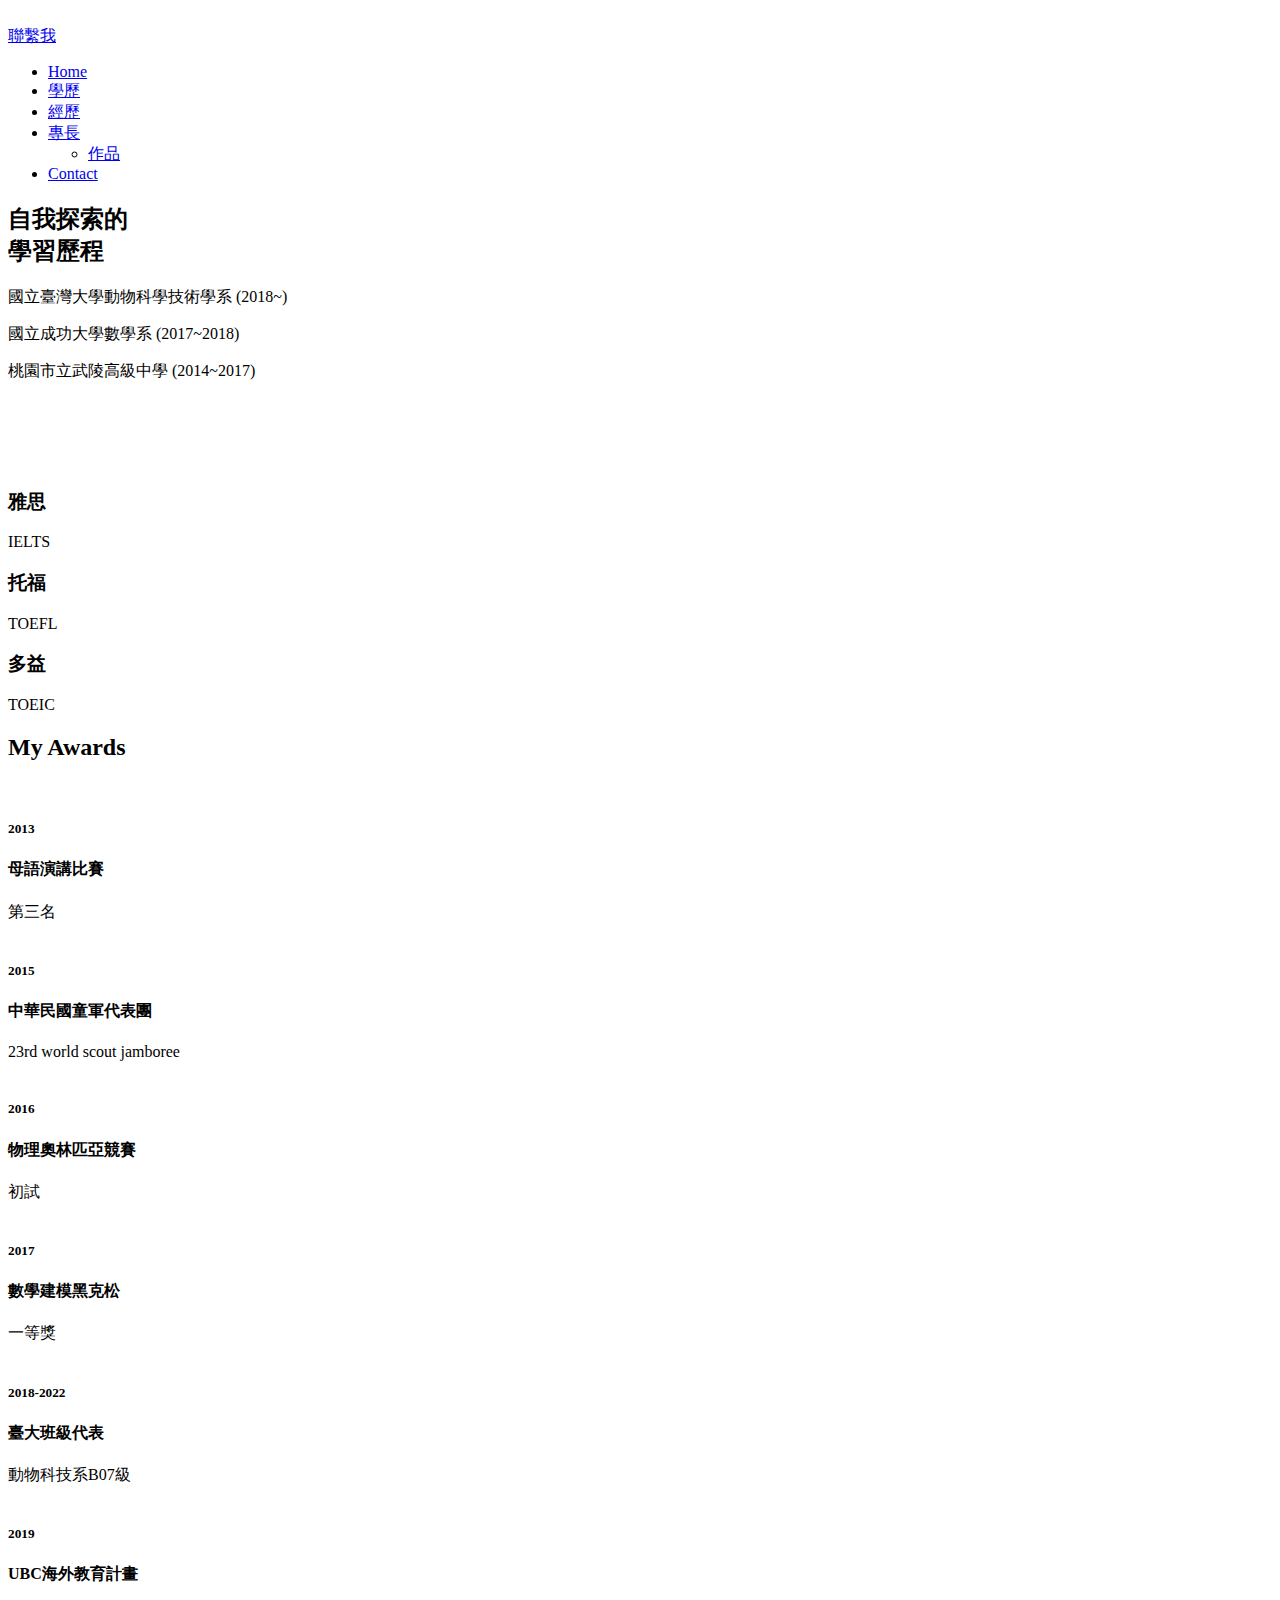
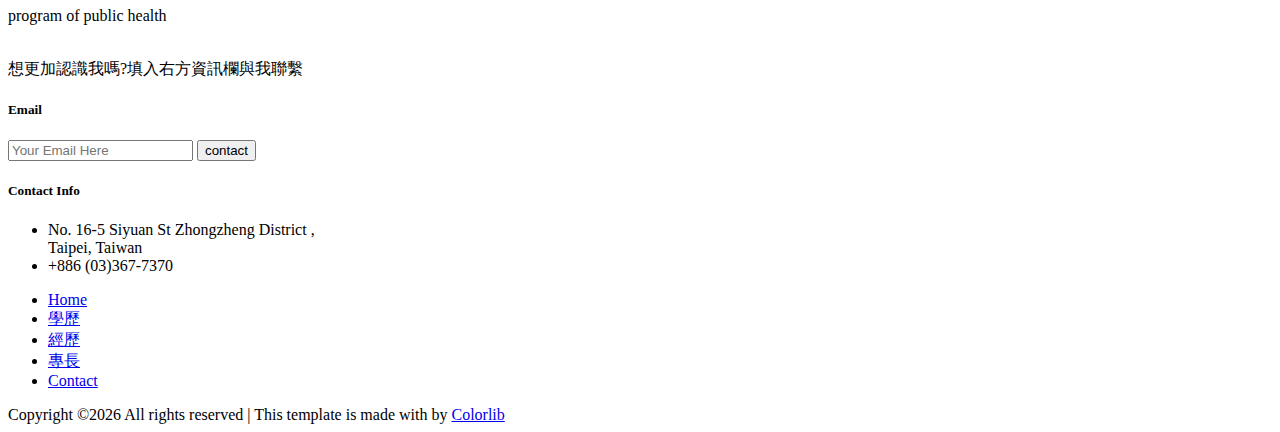
==== about-us.html @ 9bfef4a5 "Add files via upload" ====
<!DOCTYPE html>
<html lang="zxx">

<head>
    <meta charset="UTF-8">
    <meta name="description" content="Hotel Template">
    <meta name="keywords" content="Hotel, unica, creative, html">
    <meta name="viewport" content="width=device-width, initial-scale=1.0">
    <meta http-equiv="X-UA-Compatible" content="ie=edge">
    <title>Europa Hotel & Spa | Template</title>

    <!-- Google Font -->
    <link
        href="https://fonts.googleapis.com/css?family=Montserrat+Alternates:100,200,300,400,500,600,700,800,900&display=swap"
        rel="stylesheet">

    <!-- Css Styles -->
    <link rel="stylesheet" href="css/bootstrap.min.css" type="text/css">
    <link rel="stylesheet" href="css/font-awesome.min.css" type="text/css">
    <link rel="stylesheet" href="css/flaticon.css" type="text/css">
    <link rel="stylesheet" href="css/owl.carousel.min.css" type="text/css">
    <link rel="stylesheet" href="css/jquery-ui.min.css" type="text/css">
    <link rel="stylesheet" href="css/nice-select.css" type="text/css">
    <link rel="stylesheet" href="css/magnific-popup.css" type="text/css">
    <link rel="stylesheet" href="css/slicknav.min.css" type="text/css">
    <link rel="stylesheet" href="css/style.css" type="text/css">
</head>

<body>
    <!-- Page Preloder -->
    <div id="preloder">
        <div class="loader"></div>
    </div>

    <!-- Header Section Begin -->
    <header class="header-section">
        <div class="container-fluid">
            <div class="inner-header">
                <div class="logo">
                    <a href="./index.html"><img src="img/logo.png" alt=""></a>
                </div>
                <div class="nav-right">
                    <a href="#" class="primary-btn">聯繫我</a>
                </div>
                <nav class="main-menu mobile-menu">
                    <ul>
                        <li><a href="./index.html">Home</a></li>
                        <li class="active"><a href="./about-us.html">學歷</a></li>
                        <li><a href="rooms.html">經歷</a></li>
                        <li><a href="rooms.html">專長</a>
                            <ul class="drop-menu">

                                <li><a href="services.html">作品</a></li>
                            </ul>
                        </li>

                        <li><a href="./contact.html">Contact</a></li>
                    </ul>
                </nav>
                <div id="mobile-menu-wrap"></div>
            </div>
        </div>
    </header>
    <!-- Header End -->

    <!-- Hero Area Section Begin -->
    <div class="hero-area set-bg other-page" data-setbg="img/school3.jpg">
    </div>
    <!-- Hero Area Section End -->

    <!-- Search Filter Section Begin -->
   
    <!-- Search Filter Section End -->

    <!-- About Us Section Begin -->
    <section class="about-us spad">
        <div class="container">
            <div class="row">
                <div class="col-lg-7">
                    <div class="about-left">
                        <div class="section-title">
                            
                            <h2>自我探索的 <br />學習歷程</h2>
                        </div>
                        <p class="second-text">國立臺灣大學動物科學技術學系  (2018~)</p>
                        <p>國立成功大學數學系  (2017~2018)</p>
                        <p>桃園市立武陵高級中學  (2014~2017)</p>
                        
                    </div>
                </div>
                <div class="col-lg-5">
                    <div class="row">
                        <div class="col-lg-7 col-md-7">
                            <div class="about-img">
                                <img src="img/study1.png" alt="">
                            </div>
                        </div>
                        <div class="col-lg-5 col-md-5">
                            <div class="about-img second-img">
                                <img src="img/study3.jfif" alt="">
                            </div>
                        </div>
                    </div>
                    <div class="row">
                        <div class="col-lg-5 col-md-5">
                            <div class="about-img third-img">
                                <img src="img/study2.jpg" alt="">
                            </div>
                        </div>
                        <div class="col-lg-7 col-md-7">
                            <div class="about-img">
                                <img src="img/study4.png" alt="">
                            </div>
                        </div>
                    </div>
                </div>
            </div>
        </div>
    </section>
    <!-- About Us Section End -->

    <!-- Milestone Counter Section Begin -->
    <section class="milestone-counter spad set-bg" data-setbg="img/school1.jpg">
        <div class="container">
            <div class="row">
               <div class="col-md-4">
                    <div class="mc-item">
                        <div class="mc-text">
                            <h3>雅思</h3>
                            <p>IELTS</p>
                        </div>
                        <div class="mc-num">
                            <span class="counter"></span>
                        </div>
                        
                    </div>
                </div> 
                <div class="col-md-4">
                    <div class="mc-item">
                         <div class="mc-text">
                            <h3>托福</h3>
                            <p>TOEFL</p>
                        </div>
                        <div class="mc-num">
                            <span class="counter"></span>

                        </div>
                       
                    </div>
                </div>
                <div class="col-md-4">
                    <div class="mc-item">
                        <div class="mc-text">
                            <h3>多益</h3>
                            <p>TOEIC</p>
                        </div> 
                        <div class="mc-num">
                            <span class="counter"></span>
                        </div>
                       
                    </div>
                </div>
                
                
            </div>
        </div>
    </section>
    <!-- Milestone Counter Section End -->

    <!-- Award Section Begin -->
    <section class="award-section spad">
        <div class="container">
            <div class="row">
                <div class="col-lg-12">
                    <div class="section-title">
                        <h2>My Awards</h2>
                    </div>
                </div>
            </div>
            <div class="row">
                <div class="col-lg-4 col-sm-6">
                    <div class="award-item">
                        <img src="img/about/award-img.png" alt="">
                        <h5>2013</h5>
                        <h4>母語演講比賽</h4>
                        <span>第三名</span>

                    </div>
                </div>
                <div class="col-lg-4 col-sm-6">
                    <div class="award-item">
                        <img src="img/about/award-img.png" alt="">
                        <h5>2015</h5>
                        <h4>中華民國童軍代表團</h4>
                        <span>23rd world scout jamboree</span>
                        
                    </div>
                </div>
                <div class="col-lg-4 col-sm-6">
                    <div class="award-item">
                        <img src="img/about/award-img.png" alt="">
                        <h5>2016</h5>
                        <h4>物理奧林匹亞競賽</h4>
                        <span>初試</span>
                        
                    </div>
                </div>
                <div class="col-lg-4 col-sm-6">
                    <div class="award-item">
                        <img src="img/about/award-img.png" alt="">
                        <h5>2017</h5>
                        <h4>數學建模黑克松</h4>
                        <span>一等獎</span>
                        
                    </div>
                </div>
                <div class="col-lg-4 col-sm-6">
                    <div class="award-item">
                        <img src="img/about/award-img.png" alt="">
                        <h5>2018-2022</h5>
                        <h4>臺大班級代表</h4>
                        <span>動物科技系B07級</span>
                        
                    </div>
                </div>
                <div class="col-lg-4 col-sm-6">
                    <div class="award-item">
                        <img src="img/about/award-img.png" alt="">
                        <h5>2019</h5>
                        <h4>UBC海外教育計畫</h4>
                        <span>program of public health</span>
                        
                    </div>
                </div>
            </div>
        </div>
    </section>
    <!-- Award Section End -->

    <!-- Call To Action Begin -->
    
    <!-- Call To Action End  -->

    <!-- Footer Section Begin -->
    <footer class="footer-section">
        <div class="container">
            <div class="row">
                <div class="col-lg-4">
                    <div class="footer-item">
                        <div class="footer-logo">
                            <a href="#"><img src="img/logo.png" alt=""></a>
                        </div>
                        <p>想更加認識我嗎?填入右方資訊欄與我聯繫</p>
                    </div>
                </div>
                <div class="col-lg-4">
                    <div class="footer-item">
                        <h5>Email</h5>
                        <div class="newslatter-form">
                            <input type="text" placeholder="Your Email Here">
                            <button type="submit">contact</button>
                        </div>
                    </div>
                </div>
                <div class="col-lg-4">
                    <div class="footer-item">
                        <h5>Contact Info</h5>
                        <ul>
                            <li><img src="img/placeholder.png" alt="">No. 16-5  Siyuan St  Zhongzheng District ,<br />Taipei, Taiwan</li>
                            <li><img src="img/phone.png" alt="">+886 (03)367-7370</li>
                        </ul>
                    </div>
                </div>
            </div>
        </div>
        <div class="copyright">
            <div class="container">
                <div class="row">
                    <div class="col-lg-12">
                        
                        <ul>
                            <li class="active"><a href="./index.html">Home</a></li>
                            <li><a href="#">學歷</a></li>
                            <li><a href="#">經歷</a></li>
                            <li><a href="#">專長</a></li>

                            <li><a href="#">Contact</a></li>
                        </ul>
                    </div>
                </div>
                <div class="row pt-5">
                    <div class="col-lg-12 ">
                        <div class="small text-white text-center"><!-- Link back to Colorlib can't be removed. Template is licensed under CC BY 3.0. -->
Copyright &copy;<script>document.write(new Date().getFullYear());</script> All rights reserved | This template is made with <i class="fa fa-heart-o" aria-hidden="true"></i> by <a href="https://colorlib.com" target="_blank">Colorlib</a>
<!-- Link back to Colorlib can't be removed. Template is licensed under CC BY 3.0. --></div>
                    </div>
                </div>
            </div>
        </div>
    </footer>
    <!-- Footer Section End -->

    <!-- Js Plugins -->
    <script src="js/jquery-3.3.1.min.js"></script>
    <script src="js/bootstrap.min.js"></script>
    <script src="js/jquery.magnific-popup.min.js"></script>
    <script src="js/jquery-ui.min.js"></script>
    <script src="js/jquery.nice-select.min.js"></script>
    <script src="js/jquery.slicknav.js"></script>
    <script src="js/owl.carousel.min.js"></script>
    <script src="js/main.js"></script>
</body>

</html>
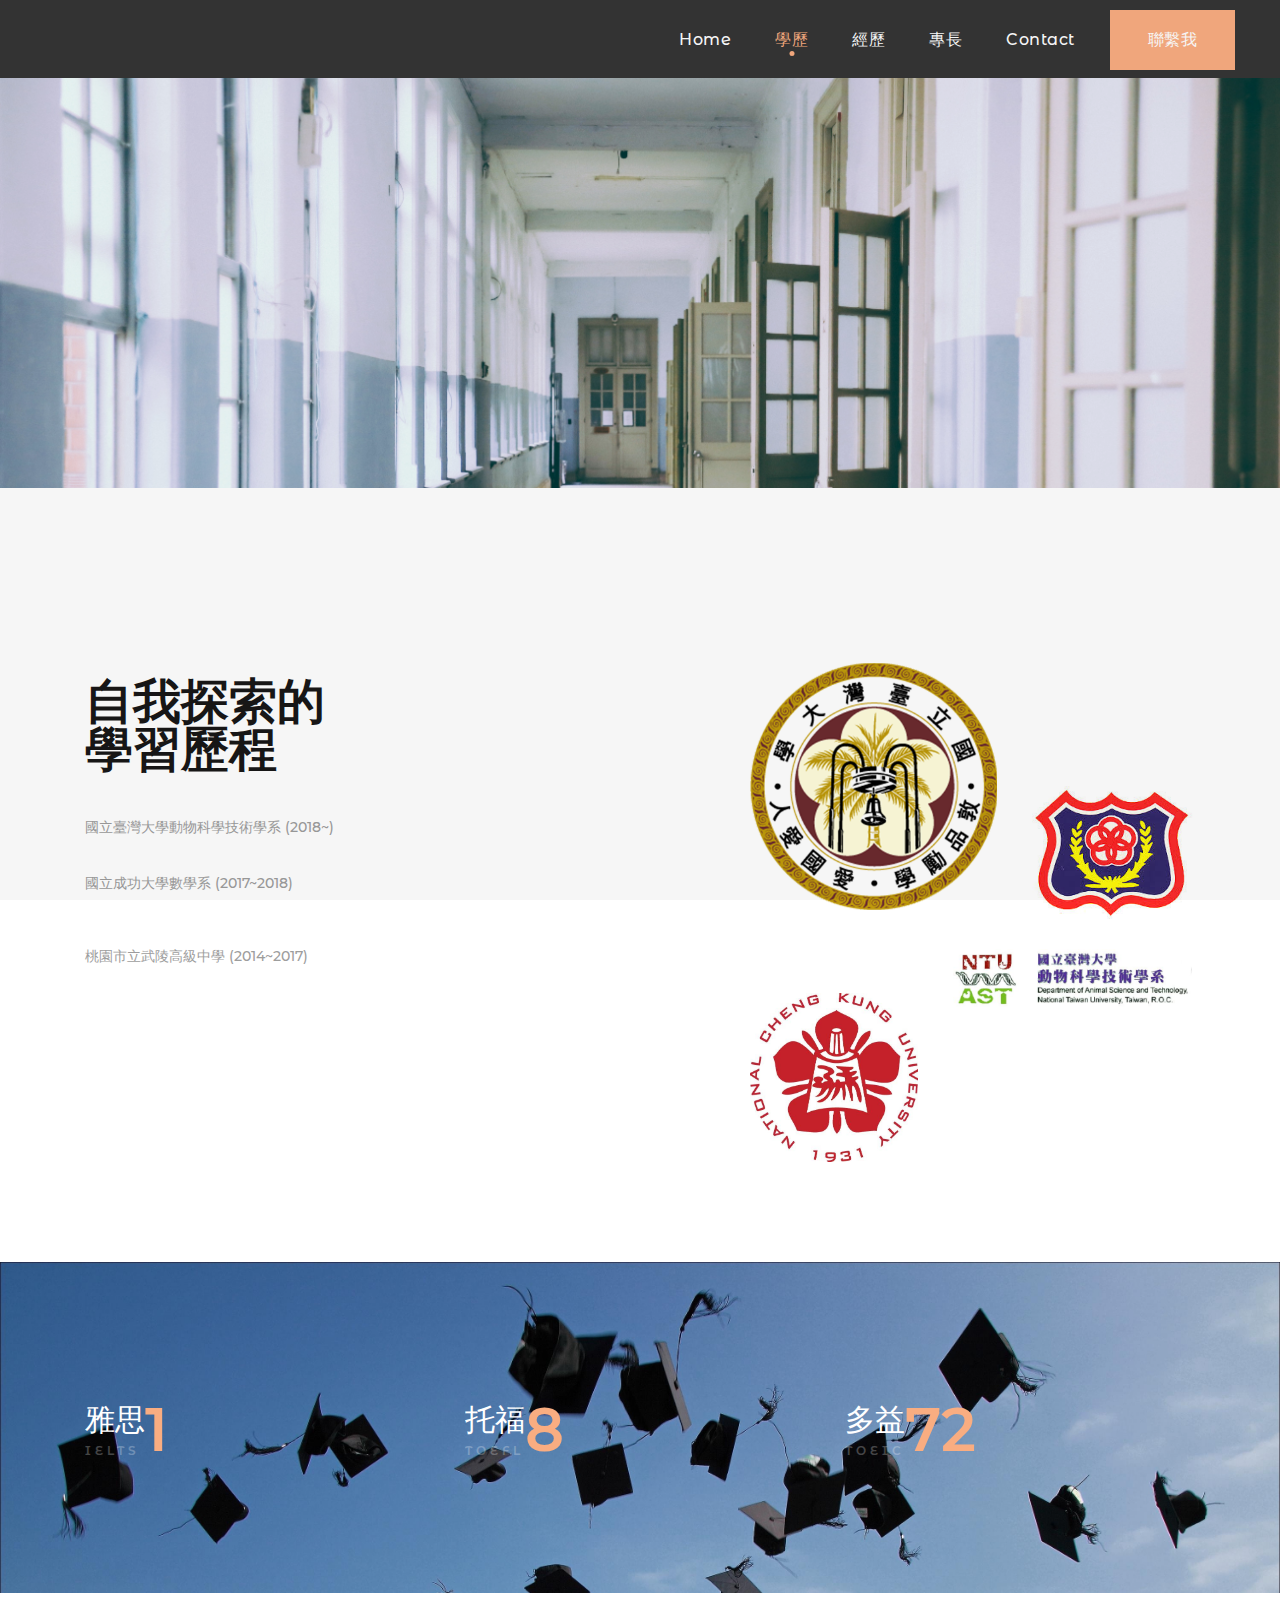
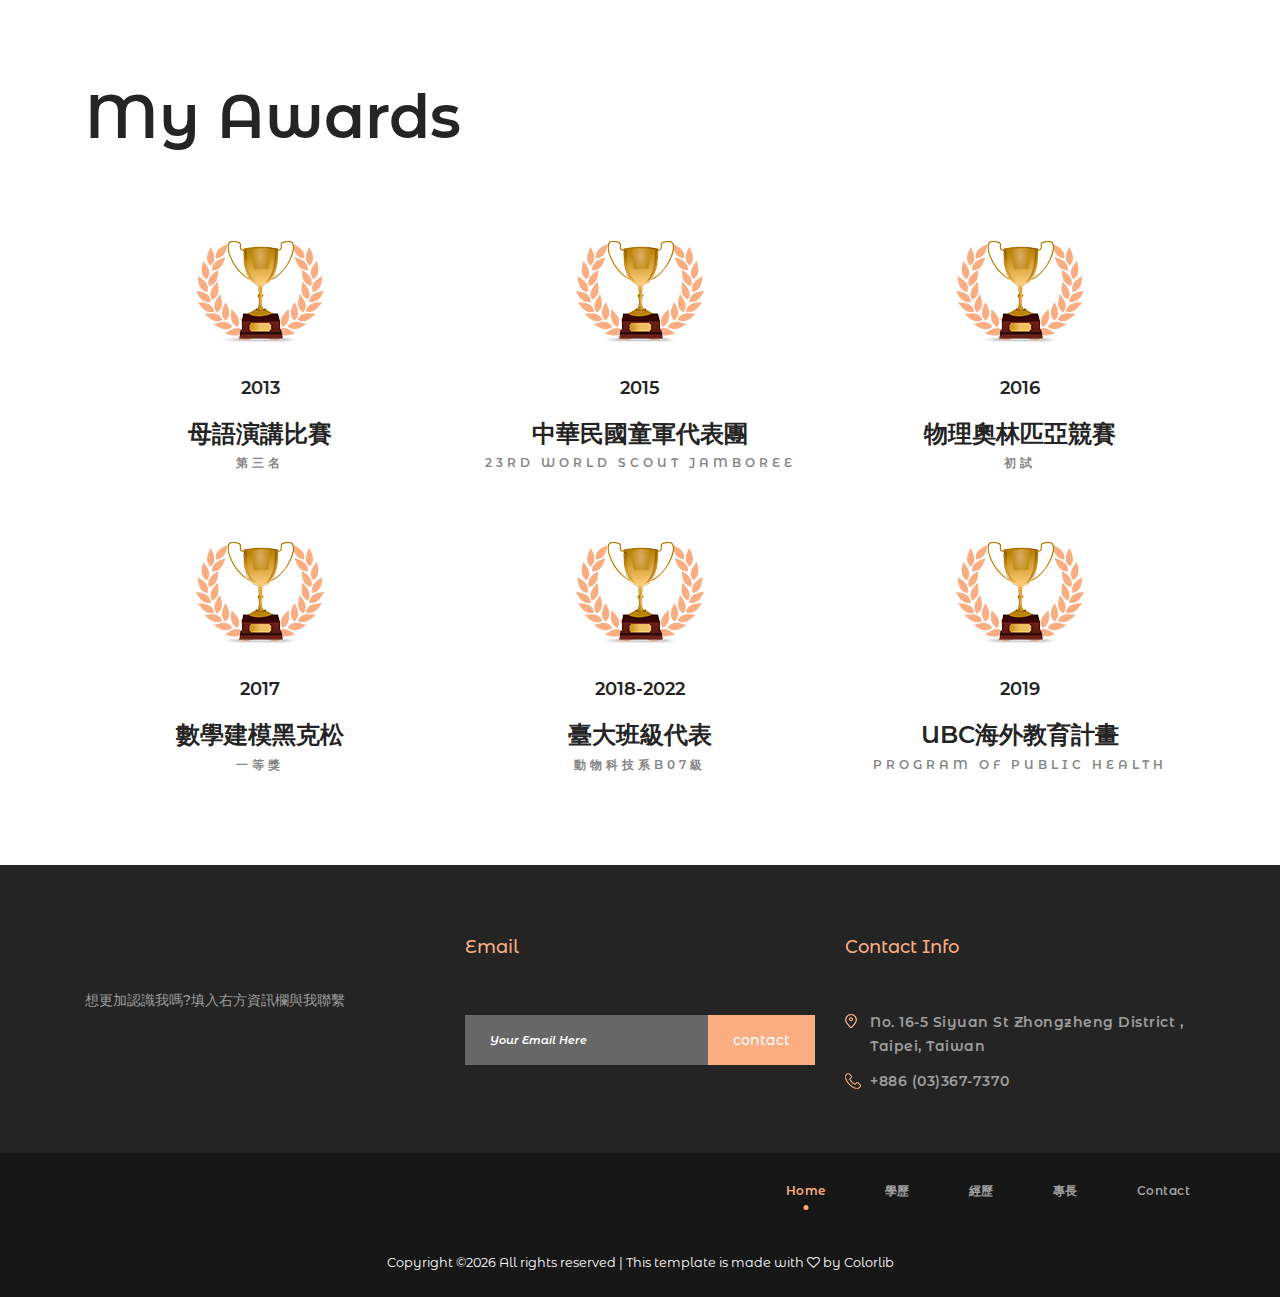
==== commit 2b8d2bf5: "Update about-us.html" ====
--- a/about-us.html
+++ b/about-us.html
@@ -130,7 +130,7 @@
                             <p>IELTS</p>
                         </div>
                         <div class="mc-num">
-                            <span class="counter"></span>
+                            <span class="counter">7</span>
                         </div>
                         
                     </div>
@@ -142,7 +142,7 @@
                             <p>TOEFL</p>
                         </div>
                         <div class="mc-num">
-                            <span class="counter"></span>
+                            <span class="counter">93</span>
 
                         </div>
                        
@@ -155,7 +155,7 @@
                             <p>TOEIC</p>
                         </div> 
                         <div class="mc-num">
-                            <span class="counter"></span>
+                            <span class="counter">870</span>
                         </div>
                        
                     </div>
@@ -311,4 +311,4 @@
     <script src="js/main.js"></script>
 </body>
 
-</html>+</html>
--- a/css/flaticon.css
+++ b/css/flaticon.css
@@ -0,0 +1,79 @@
+	/*
+  	Flaticon icon font: Flaticon
+  	Creation date: 25/01/2019 11:32
+  	*/
+
+@font-face {
+  font-family: "Flaticon";
+  src: url("../fonts/Flaticon.eot");
+  src: url("../fonts/Flaticon.eot?#iefix") format("embedded-opentype"),
+       url("../fonts/Flaticon.woff") format("woff"),
+       url("../fonts/Flaticon.ttf") format("truetype"),
+       url("../fonts/Flaticon.svg#Flaticon") format("svg");
+  font-weight: normal;
+  font-style: normal;
+}
+
+@media screen and (-webkit-min-device-pixel-ratio:0) {
+  @font-face {
+    font-family: "Flaticon";
+    src: url("../fonts/Flaticon.svg#Flaticon") format("svg");
+  }
+}
+
+[class^="flaticon-"]:before, [class*=" flaticon-"]:before,
+[class^="flaticon-"]:after, [class*=" flaticon-"]:after {   
+  font-family: Flaticon;
+  font-style: normal;
+}
+
+.flaticon-001-luggage:before { content: "\f100"; }
+.flaticon-002-breakfast:before { content: "\f101"; }
+.flaticon-003-air-conditioner:before { content: "\f102"; }
+.flaticon-004-fridge:before { content: "\f103"; }
+.flaticon-005-tea:before { content: "\f104"; }
+.flaticon-006-dumbbell:before { content: "\f105"; }
+.flaticon-007-swimming-pool:before { content: "\f106"; }
+.flaticon-008-heater:before { content: "\f107"; }
+.flaticon-009-cctv:before { content: "\f108"; }
+.flaticon-010-newspaper:before { content: "\f109"; }
+.flaticon-011-no-smoking:before { content: "\f10a"; }
+.flaticon-012-cocktail:before { content: "\f10b"; }
+.flaticon-013-safety-box:before { content: "\f10c"; }
+.flaticon-014-ring-bell:before { content: "\f10d"; }
+.flaticon-015-door-hanger:before { content: "\f10e"; }
+.flaticon-016-washing-machine:before { content: "\f10f"; }
+.flaticon-017-sunbed:before { content: "\f110"; }
+.flaticon-018-iron:before { content: "\f111"; }
+.flaticon-019-television:before { content: "\f112"; }
+.flaticon-020-telephone:before { content: "\f113"; }
+.flaticon-021-flip-flops:before { content: "\f114"; }
+.flaticon-022-clock:before { content: "\f115"; }
+.flaticon-023-hair-dryer:before { content: "\f116"; }
+.flaticon-024-towel:before { content: "\f117"; }
+.flaticon-025-pillow:before { content: "\f118"; }
+.flaticon-026-bed:before { content: "\f119"; }
+.flaticon-027-mirror:before { content: "\f11a"; }
+.flaticon-028-vacuum-cleaner:before { content: "\f11b"; }
+.flaticon-029-wifi:before { content: "\f11c"; }
+.flaticon-030-bathtub:before { content: "\f11d"; }
+.flaticon-031-elevator:before { content: "\f11e"; }
+.flaticon-032-armchair:before { content: "\f11f"; }
+.flaticon-033-dinner:before { content: "\f120"; }
+.flaticon-034-camera:before { content: "\f121"; }
+.flaticon-035-eight-ball:before { content: "\f122"; }
+.flaticon-036-parking:before { content: "\f123"; }
+.flaticon-037-sink:before { content: "\f124"; }
+.flaticon-038-five-stars:before { content: "\f125"; }
+.flaticon-039-three-stars:before { content: "\f126"; }
+.flaticon-040-key-card:before { content: "\f127"; }
+.flaticon-041-lamp:before { content: "\f128"; }
+.flaticon-042-menu:before { content: "\f129"; }
+.flaticon-043-room-service:before { content: "\f12a"; }
+.flaticon-044-clock-1:before { content: "\f12b"; }
+.flaticon-045-door:before { content: "\f12c"; }
+.flaticon-046-toothbrush:before { content: "\f12d"; }
+.flaticon-047-calendar:before { content: "\f12e"; }
+.flaticon-048-door-handle:before { content: "\f12f"; }
+.flaticon-049-power-socket:before { content: "\f130"; }
+.flaticon-050-bellboy:before { content: "\f131"; }--- a/css/nice-select.css
+++ b/css/nice-select.css
@@ -0,0 +1,138 @@
+.nice-select {
+  -webkit-tap-highlight-color: transparent;
+  background-color: #fff;
+  border-radius: 5px;
+  border: solid 1px #e8e8e8;
+  box-sizing: border-box;
+  clear: both;
+  cursor: pointer;
+  display: block;
+  float: left;
+  font-family: inherit;
+  font-size: 14px;
+  font-weight: normal;
+  height: 42px;
+  line-height: 40px;
+  outline: none;
+  padding-left: 18px;
+  padding-right: 30px;
+  position: relative;
+  text-align: left !important;
+  -webkit-transition: all 0.2s ease-in-out;
+  transition: all 0.2s ease-in-out;
+  -webkit-user-select: none;
+     -moz-user-select: none;
+      -ms-user-select: none;
+          user-select: none;
+  white-space: nowrap;
+  width: auto; }
+  .nice-select:hover {
+    border-color: #dbdbdb; }
+  .nice-select:active, .nice-select.open, .nice-select:focus {
+    border-color: #999; }
+  .nice-select:after {
+    border-bottom: 2px solid #999;
+    border-right: 2px solid #999;
+    content: '';
+    display: block;
+    height: 5px;
+    margin-top: -4px;
+    pointer-events: none;
+    position: absolute;
+    right: 12px;
+    top: 50%;
+    -webkit-transform-origin: 66% 66%;
+        -ms-transform-origin: 66% 66%;
+            transform-origin: 66% 66%;
+    -webkit-transform: rotate(45deg);
+        -ms-transform: rotate(45deg);
+            transform: rotate(45deg);
+    -webkit-transition: all 0.15s ease-in-out;
+    transition: all 0.15s ease-in-out;
+    width: 5px; }
+  .nice-select.open:after {
+    -webkit-transform: rotate(-135deg);
+        -ms-transform: rotate(-135deg);
+            transform: rotate(-135deg); }
+  .nice-select.open .list {
+    opacity: 1;
+    pointer-events: auto;
+    -webkit-transform: scale(1) translateY(0);
+        -ms-transform: scale(1) translateY(0);
+            transform: scale(1) translateY(0); }
+  .nice-select.disabled {
+    border-color: #ededed;
+    color: #999;
+    pointer-events: none; }
+    .nice-select.disabled:after {
+      border-color: #cccccc; }
+  .nice-select.wide {
+    width: 100%; }
+    .nice-select.wide .list {
+      left: 0 !important;
+      right: 0 !important; }
+  .nice-select.right {
+    float: right; }
+    .nice-select.right .list {
+      left: auto;
+      right: 0; }
+  .nice-select.small {
+    font-size: 12px;
+    height: 36px;
+    line-height: 34px; }
+    .nice-select.small:after {
+      height: 4px;
+      width: 4px; }
+    .nice-select.small .option {
+      line-height: 34px;
+      min-height: 34px; }
+  .nice-select .list {
+    background-color: #fff;
+    border-radius: 5px;
+    box-shadow: 0 0 0 1px rgba(68, 68, 68, 0.11);
+    box-sizing: border-box;
+    margin-top: 4px;
+    opacity: 0;
+    overflow: hidden;
+    padding: 0;
+    pointer-events: none;
+    position: absolute;
+    top: 100%;
+    left: 0;
+    -webkit-transform-origin: 50% 0;
+        -ms-transform-origin: 50% 0;
+            transform-origin: 50% 0;
+    -webkit-transform: scale(0.75) translateY(-21px);
+        -ms-transform: scale(0.75) translateY(-21px);
+            transform: scale(0.75) translateY(-21px);
+    -webkit-transition: all 0.2s cubic-bezier(0.5, 0, 0, 1.25), opacity 0.15s ease-out;
+    transition: all 0.2s cubic-bezier(0.5, 0, 0, 1.25), opacity 0.15s ease-out;
+    z-index: 9; }
+    .nice-select .list:hover .option:not(:hover) {
+      background-color: transparent !important; }
+  .nice-select .option {
+    cursor: pointer;
+    font-weight: 400;
+    line-height: 40px;
+    list-style: none;
+    min-height: 40px;
+    outline: none;
+    padding-left: 18px;
+    padding-right: 29px;
+    text-align: left;
+    -webkit-transition: all 0.2s;
+    transition: all 0.2s; }
+    .nice-select .option:hover, .nice-select .option.focus, .nice-select .option.selected.focus {
+      background-color: #f6f6f6; }
+    .nice-select .option.selected {
+      font-weight: bold; }
+    .nice-select .option.disabled {
+      background-color: transparent;
+      color: #999;
+      cursor: default; }
+
+.no-csspointerevents .nice-select .list {
+  display: none; }
+
+.no-csspointerevents .nice-select.open .list {
+  display: block; }
--- a/css/style.css
+++ b/css/style.css
@@ -0,0 +1,2048 @@
+/******************************************************************
+  Template Name: Europa Hotel And Spa
+  Description: Europa Hotel And Spa HTML Template
+  Author: Colorlib
+  Author URI: http://www.colorlib.com
+  Version: 1.0
+  Created: Colorlib
+******************************************************************/
+
+/*------------------------------------------------------------------
+[Table of contents]
+
+1.  Template default CSS
+	1.1	Variables
+	1.2	Mixins
+	1.3	Flexbox
+	1.4	Reset
+2.  Helper Css
+3.  Header Section
+4.  Hero Section
+5.  Search Filter
+6.  Facilities Section
+7.  Testimonial Section
+8.  Video Section
+9.  Footer
+10. Other Pages Style
+
+-------------------------------------------------------------------*/
+
+
+/*----------------------------------------*/
+/* Template default CSS
+/*----------------------------------------*/
+
+html,
+body {
+	height: 100%;
+	font-family: "Montserrat Alternates", sans-serif;
+	-webkit-font-smoothing: antialiased;
+	font-smoothing: antialiased;
+	background: none;
+}
+
+
+h1,
+h2,
+h3,
+h4,
+h5,
+h6 {
+	margin: 0;
+	color: #111111;
+	font-weight: 400;
+	font-family: "Montserrat Alternates", sans-serif;
+}
+
+h1 {
+	font-size: 70px;
+}
+
+h2 {
+	font-size: 36px;
+}
+
+h3 {
+	font-size: 30px;
+}
+
+h4 {
+	font-size: 24px;
+}
+
+h5 {
+	font-size: 18px;
+}
+
+h6 {
+	font-size: 16px;
+}
+
+p {
+	font-size: 14px;
+	color: #9d9d9d;
+	font-family: "Montserrat Alternates", sans-serif;
+	font-weight: 500;
+	line-height: 28px;
+	margin: 0 0 15px 0;
+}
+
+img {
+	max-width: 100%;
+}
+
+input:focus,
+select:focus,
+button:focus,
+textarea:focus {
+	outline: none;
+}
+
+a:hover,
+a:focus {
+	text-decoration: none;
+	outline: none;
+	color: #ffffff;
+}
+
+ul,
+ol {
+	padding: 0;
+	margin: 0;
+}
+
+[class^=flaticon-]:before,
+[class*=" flaticon-"]:before,
+[class^=flaticon-]:after,
+[class*=" flaticon-"]:after {
+	font-family: Flaticon;
+	font-size: 38px;
+	font-style: normal;
+}
+
+/*---------------------
+  Helper CSS
+-----------------------*/
+
+.section-title span {
+	color: #868686;
+	display: block;
+	font-size: 12px;
+	letter-spacing: 4px;
+	text-transform: uppercase;
+	font-weight: 600;
+}
+
+.section-title h2 {
+	color: #181717;
+	font-size: 48px;
+	line-height: 48px;
+	font-weight: 600;
+	margin-top: 14px;
+	margin-bottom: 40px;
+}
+
+.set-bg {
+	background-repeat: no-repeat;
+	background-size: cover;
+	background-position: top center;
+}
+
+.spad {
+	padding-top: 100px;
+	padding-bottom: 100px;
+}
+
+.text-white h1,
+.text-white h2,
+.text-white h3,
+.text-white h4,
+.text-white h5,
+.text-white h6,
+.text-white p,
+.text-white span,
+.text-white li,
+.text-white a {
+	color: #ffffff;
+}
+
+/* buttons */
+
+.primary-btn {
+	display: inline-block;
+	font-size: 16px;
+	font-weight: 400;
+	padding: 18px 38px;
+	color: #ffffff;
+	background: #F9AD81;
+	letter-spacing: 0.5px;
+}
+
+.submit-btn {
+	color: #ffffff;
+	background: #82D026;
+	font-size: 14px;
+	font-weight: 400;
+	border: none;
+	letter-spacing: 0.5px;
+	text-transform: uppercase;
+	cursor: pointer;
+}
+
+/* Preloder */
+
+#preloder {
+	position: fixed;
+	width: 100%;
+	height: 100%;
+	top: 0;
+	left: 0;
+	z-index: 999999;
+	background: #000;
+}
+
+.loader {
+	width: 40px;
+	height: 40px;
+	position: absolute;
+	top: 50%;
+	left: 50%;
+	margin-top: -13px;
+	margin-left: -13px;
+	border-radius: 60px;
+	animation: loader 0.8s linear infinite;
+	-webkit-animation: loader 0.8s linear infinite;
+}
+
+@keyframes loader {
+	0% {
+		-webkit-transform: rotate(0deg);
+		transform: rotate(0deg);
+		border: 4px solid #f44336;
+		border-left-color: transparent;
+	}
+	50% {
+		-webkit-transform: rotate(180deg);
+		transform: rotate(180deg);
+		border: 4px solid #673ab7;
+		border-left-color: transparent;
+	}
+	100% {
+		-webkit-transform: rotate(360deg);
+		transform: rotate(360deg);
+		border: 4px solid #f44336;
+		border-left-color: transparent;
+	}
+}
+
+@-webkit-keyframes loader {
+	0% {
+		-webkit-transform: rotate(0deg);
+		border: 4px solid #f44336;
+		border-left-color: transparent;
+	}
+	50% {
+		-webkit-transform: rotate(180deg);
+		border: 4px solid #673ab7;
+		border-left-color: transparent;
+	}
+	100% {
+		-webkit-transform: rotate(360deg);
+		border: 4px solid #f44336;
+		border-left-color: transparent;
+	}
+}
+
+/*---------------------
+  Header
+-----------------------*/
+
+.header-section {
+	background: #353535;
+	padding-left: 30px;
+	padding-right: 30px;
+	padding-top: 10px;
+	padding-bottom: 8px;
+	position: absolute;
+	width: 100%;
+	left: 0;
+	top: 0;
+	z-index: 999;
+}
+
+.inner-header .logo {
+	float: left;
+	line-height: 60px;
+}
+
+.inner-header .logo a {
+	display: inline-block;
+}
+
+.inner-header .nav-right {
+	float: right;
+}
+
+.inner-header .main-menu {
+	float: right;
+	margin-right: 30px;
+	display: block;
+}
+
+.inner-header .main-menu ul li {
+	list-style: none;
+	display: inline-block;
+	margin-right: 50px;
+	line-height: 50px;
+	padding: 5px;
+	position: relative;
+	z-index: 1;
+}
+
+.inner-header .main-menu ul li:hover>.drop-menu {
+	top: 60px;
+	opacity: 1;
+	visibility: visible;
+	z-index: 999;
+}
+
+.inner-header .main-menu ul li .drop-menu {
+	position: absolute;
+	left: 0;
+	top: 100px;
+	background: #ffffff;
+	width: 220px;
+	opacity: 0;
+	visibility: hidden;
+	z-index: -1;
+	-webkit-transition: 0.3s;
+	transition: 0.3s;
+}
+
+.inner-header .main-menu ul li .drop-menu li {
+	display: block;
+	margin-right: 0;
+	line-height: 0;
+	padding: 0;
+}
+
+.inner-header .main-menu ul li .drop-menu li a {
+	color: #242424;
+	display: block;
+	padding: 30px 20px;
+	font-size: 16px;
+	font-weight: 600;
+	letter-spacing: 0;
+}
+
+.inner-header .main-menu ul li .drop-menu li:hover>a {
+	background: #F9AD81;
+	color: #ffffff;
+}
+
+.inner-header .main-menu ul li .drop-menu li:hover>a::after {
+	display: none;
+}
+
+.inner-header .main-menu ul li.active a {
+	color: #F9AD81;
+}
+
+.inner-header .main-menu ul li.active a:after {
+	opacity: 1;
+}
+
+.inner-header .main-menu ul li:last-child {
+	margin-right: 0;
+}
+
+.inner-header .main-menu ul li>a {
+	color: #ffffff;
+	font-size: 16px;
+	font-weight: 500;
+	letter-spacing: 0.5px;
+	display: inline-block;
+	position: relative;
+	-webkit-transition: all 0.2s;
+	transition: all 0.2s;
+}
+
+.inner-header .main-menu ul li>a:hover {
+	color: #F9AD81;
+}
+
+.inner-header .main-menu ul li>a:hover::after {
+	opacity: 1;
+}
+
+.inner-header .main-menu ul li>a:after {
+	position: absolute;
+	left: 50%;
+	bottom: 9px;
+	width: 5px;
+	height: 5px;
+	background: #F9AD81;
+	content: "";
+	border-radius: 50%;
+	-webkit-transform: translateX(-2.5px);
+	transform: translateX(-2.5px);
+	opacity: 0;
+	-webkit-transition: all 0.2s;
+	transition: all 0.2s;
+}
+
+.slicknav_menu {
+	display: none;
+}
+
+/*---------------------
+  Hero Area
+-----------------------*/
+
+.hero-area {
+	height: 938px;
+	padding-top: 396px;
+}
+
+.hero-area.other-page {
+	height: 488px;
+	padding-top: 0;
+}
+
+.hero-text h1 {
+	font-size: 96px;
+	color: #ffffff;
+	font-weight: 600;
+}
+
+/*---------------------
+  Search Filter
+-----------------------*/
+
+.search-filter {
+	margin-top: -362px;
+	position: absolute;
+	width: 100%;
+	z-index: 99;
+}
+
+.search-filter.other-page-filter {
+	margin-top: -172px;
+}
+
+.check-form {
+	padding-top: 30px;
+	padding-bottom: 65px;
+	padding-right: 48px;
+	padding-left: 48px;
+	margin: 0 -50px;
+	position: relative;
+	z-index: 1;
+}
+
+.check-form:after {
+	position: absolute;
+	left: 0;
+	top: 0;
+	width: 100%;
+	height: 100%;
+	background: #000000;
+	content: "";
+	opacity: 0.47;
+	z-index: -1;
+}
+
+.check-form h4 {
+	color: #ffffff;
+	margin-bottom: 30px;
+}
+
+.check-form .datepicker {
+	width: calc(19.3% - 19px);
+	float: left;
+	margin-right: 19px;
+	background: #ffffff;
+	position: relative;
+	padding: 18px;
+}
+
+.check-form .datepicker p {
+	font-size: 14px;
+	color: #242424;
+	letter-spacing: 0.4px;
+	margin-bottom: 7px;
+	font-weight: 600;
+}
+
+.check-form .datepicker input {
+	width: 100%;
+	font-size: 10px;
+	font-weight: 700;
+	text-transform: uppercase;
+	border: none;
+	color: #242424;
+	opacity: 0.5;
+	letter-spacing: 1.2px;
+	line-height: 42px;
+	border-bottom: 1px solid #888888;
+}
+
+.check-form .datepicker img {
+	position: absolute;
+	right: 18px;
+	bottom: 33px;
+}
+
+.check-form .room-quantity {
+	width: calc(29% - 16px);
+	float: left;
+	margin-right: 16px;
+	background: #ffffff;
+	padding-top: 18px;
+	padding-bottom: 18px;
+	padding-left: 29px;
+	padding-right: 28px;
+}
+
+.check-form .room-quantity .single-quantity {
+	display: inline-block;
+	margin-right: 30px;
+}
+
+.check-form .room-quantity .single-quantity.last {
+	margin-right: 0;
+}
+
+.check-form .room-quantity .single-quantity p {
+	font-size: 14px;
+	color: #242424;
+	letter-spacing: 0.4px;
+	margin-bottom: 10px;
+	font-weight: 600;
+}
+
+.check-form .room-quantity .single-quantity .pro-qty {
+	border-bottom: 1px solid #888888;
+	line-height: 42px;
+	height: 42px;
+}
+
+.check-form .room-quantity .single-quantity .pro-qty .qtybtn {
+	float: left;
+	width: 15px;
+	text-align: center;
+	cursor: pointer;
+	display: block;
+	color: #081624;
+	font-size: 11px;
+	letter-spacing: 0.4px;
+	line-height: 42px;
+}
+
+.check-form .room-quantity .single-quantity .pro-qty input {
+	width: 28px;
+	border: none;
+	float: left;
+	text-align: center;
+	font-family: "Montserrat Alternates", sans-serif;
+	font-size: 14px;
+	font-weight: 600;
+	color: #081624;
+	opacity: 0.25;
+	letter-spacing: 0.4px;
+	margin-top: -2px;
+}
+
+.check-form .room-selector {
+	width: calc(25% - 16px);
+	float: left;
+	margin-right: 16px;
+	background: #ffffff;
+	padding-top: 18px;
+	padding-left: 24px;
+	padding-right: 24px;
+	padding-bottom: 18px;
+}
+
+.check-form .room-selector p {
+	font-size: 14px;
+	color: #242424;
+	letter-spacing: 0.4px;
+	margin-bottom: 10px;
+	font-weight: 600;
+}
+
+.check-form .room-selector .nice-select {
+	background-color: transparent;
+	border-radius: 0;
+	border: none;
+	padding-left: 0;
+	padding-right: 0;
+	float: none;
+	line-height: 42px;
+	border-bottom: 1px solid #888888;
+}
+
+.check-form .room-selector .nice-select span {
+	font-size: 10px;
+	color: #242424;
+	opacity: 0.5;
+	text-transform: uppercase;
+	font-weight: 700;
+	letter-spacing: 1.2px;
+}
+
+.check-form .room-selector .nice-select .list {
+	width: 100%;
+	margin-top: 1px;
+}
+
+.check-form .room-selector .nice-select:after {
+	display: none;
+}
+
+.check-form button {
+	background: #F9AD81;
+	border: 1px solid #F9AD81;
+	font-size: 18px;
+	color: #ffffff;
+	padding: 43px 27px;
+	cursor: pointer;
+}
+
+/*---------------------
+  Intro section
+-----------------------*/
+
+.intro-text {
+	border: 15px solid #F9AD81;
+	padding-left: 50px;
+	padding-top: 58px;
+	padding-bottom: 57px;
+	padding-right: 45px;
+}
+
+.intro-right {
+	padding-top: 168px;
+}
+
+.intro-right p {
+	margin-bottom: 31px;
+}
+
+/*---------------------
+  Facilities Section
+-----------------------*/
+
+.facilities-item {
+	margin: 0 -15px;
+	height: 796px;
+	padding-top: 95px;
+	padding-left: 100px;
+	padding-right: 100px;
+	padding-bottom: 60px;
+}
+
+.facilities-item.fi-right .fi-title {
+	margin-bottom: 488px;
+}
+
+.facilities-item .fi-title {
+	margin-bottom: 488px;
+}
+
+.facilities-item .fi-title h2 {
+	color: #ffffff;
+	font-size: 48px;
+	font-weight: 500;
+	line-height: 48px;
+	margin-bottom: 8px;
+}
+
+.facilities-item .fi-title p {
+	color: #ffffff;
+	font-size: 12px;
+	letter-spacing: 4px;
+	line-height: 27px;
+	font-weight: 600;
+	text-transform: uppercase;
+}
+
+.facilities-item .fi-features {
+	margin-bottom: 28px;
+}
+
+.facilities-item .fi-features .fi-info {
+	display: inline-block;
+	text-align: center;
+	margin-right: 24px;
+}
+
+.facilities-item .fi-features .fi-info i {
+	color: #ffffff;
+}
+
+.facilities-item .fi-features .fi-info p {
+	color: #ffffff;
+	margin-bottom: 0;
+}
+
+.facilities-item .primary-btn {
+	background: transparent;
+	border: 3px solid #ffffff;
+}
+
+/*---------------------
+  Testimonial Section
+-----------------------*/
+
+.testimonial-section {
+	padding-bottom: 60px;
+}
+
+.testimonial-section .section-title h2 {
+	font-size: 60px;
+	color: #242424;
+	margin-top: 0;
+}
+
+.testimonial-item {
+	margin-bottom: 40px;
+}
+
+.testimonial-item .ti-time {
+	font-size: 11px;
+	letter-spacing: 1.2px;
+	color: #242424;
+	opacity: 0.5;
+	font-weight: 600;
+	line-height: 36px;
+}
+
+.testimonial-item h4 {
+	color: #242424;
+	font-weight: 600;
+	margin-bottom: 6px;
+}
+
+.testimonial-item .rating {
+	margin-bottom: 15px;
+}
+
+.testimonial-item .rating i {
+	color: #ed8a19;
+}
+
+.testimonial-item p {
+	letter-spacing: 0.2px;
+	margin-bottom: 30px;
+}
+
+.testimonial-item .ti-author {
+	overflow: hidden;
+}
+
+.testimonial-item .ti-author .author-pic {
+	float: left;
+	margin-right: 18px;
+}
+
+.testimonial-item .ti-author .author-pic img {
+	height: 54px;
+	width: 54px;
+	border-radius: 50%;
+}
+
+.testimonial-item .ti-author .author-text {
+	float: left;
+	padding-top: 5px;
+}
+
+.testimonial-item .ti-author .author-text h6 {
+	color: #F9AD81;
+	font-weight: 600;
+	line-height: 24px;
+}
+
+.testimonial-item .ti-author .author-text h6 span {
+	display: block;
+	font-size: 12px;
+	color: #242424;
+	letter-spacing: 0.2px;
+}
+
+/*---------------------
+  Video Section
+-----------------------*/
+
+.video-section {
+	padding-bottom: 0;
+}
+
+.video-section .video-bg {
+	height: 534px;
+}
+
+.video-text {
+	height: 703px;
+	position: relative;
+	margin-top: -320px;
+}
+
+.video-text a {
+	color: #F9AD81;
+	height: 95px;
+	width: 95px;
+	background: #fff;
+	text-align: center;
+	line-height: 98px;
+	border-radius: 50%;
+	font-size: 25px;
+	position: absolute;
+	left: 50%;
+	top: 50%;
+	-webkit-transform: translate(-47px, -47px);
+	transform: translate(-47px, -47px);
+}
+
+/*---------------------
+  Homepage About
+-----------------------*/
+
+.homepage-about {
+	padding-top: 75px;
+	padding-bottom: 70px;
+}
+
+.homepage-about .about-text {
+	margin-bottom: 30px;
+}
+
+.homepage-about .about-text .section-title h2 {
+	color: #242424;
+	line-height: 56px;
+	margin-top: 0;
+	margin-bottom: 30px;
+	margin-top: 16px;
+}
+
+.homepage-about .about-text p {
+	letter-spacing: 0.2px;
+	margin-bottom: 42px;
+}
+
+.homepage-about .about-img {
+	margin-bottom: 30px;
+}
+
+.homepage-about .about-img img {
+	min-width: 100%;
+}
+
+/*---------------------
+  Footer
+-----------------------*/
+
+.footer-section {
+	background: #242424;
+	padding-top: 72px;
+}
+
+.footer-item {
+	margin-bottom: 30px;
+}
+
+.footer-item .footer-logo {
+	margin-bottom: 25px;
+}
+
+.footer-item .footer-logo a {
+	display: inline-block;
+}
+
+.footer-item h5 {
+	color: #F9AD81;
+	font-weight: 500;
+	margin-bottom: 57px;
+}
+
+.footer-item .newslatter-form {
+	position: relative;
+}
+
+.footer-item .newslatter-form input {
+	width: 100%;
+	height: 50px;
+	background: #676767;
+	border: none;
+	font-size: 11px;
+	color: #ffffff;
+	padding-left: 25px;
+	padding-right: 15px;
+}
+
+.footer-item .newslatter-form input::-webkit-input-placeholder {
+	color: #ffffff;
+	font-weight: 600;
+	font-style: italic;
+}
+
+.footer-item .newslatter-form input::-moz-placeholder {
+	color: #ffffff;
+	font-weight: 600;
+	font-style: italic;
+}
+
+.footer-item .newslatter-form input:-ms-input-placeholder {
+	color: #ffffff;
+	font-weight: 600;
+	font-style: italic;
+}
+
+.footer-item .newslatter-form input::-ms-input-placeholder {
+	color: #ffffff;
+	font-weight: 600;
+	font-style: italic;
+}
+
+.footer-item .newslatter-form input::placeholder {
+	color: #ffffff;
+	font-weight: 600;
+	font-style: italic;
+}
+
+.footer-item .newslatter-form button {
+	font-size: 14px;
+	color: #ffffff;
+	background: #F9AD81;
+	display: inline-block;
+	border: none;
+	position: absolute;
+	right: 0;
+	top: 0;
+	padding: 14px 25px;
+	height: 100%;
+	font-weight: 500;
+	cursor: pointer;
+}
+
+.footer-item ul {
+	margin-top: -5px;
+}
+
+.footer-item ul li {
+	list-style: none;
+	color: #9d9d9d;
+	line-height: 24px;
+	font-size: 14px;
+	font-weight: 600;
+	letter-spacing: 0.5px;
+	position: relative;
+	padding-left: 25px;
+	margin-bottom: 11px;
+}
+
+.footer-item ul li img {
+	position: absolute;
+	left: 0;
+	top: 4px;
+}
+
+.copyright {
+	background: #171717;
+	overflow: hidden;
+	padding: 24px;
+	margin-top: 30px;
+}
+
+.copyright .copyright-text {
+	float: left;
+	font-size: 13px;
+	color: #9d9d9d;
+	font-weight: 600;
+	line-height: 28px;
+}
+
+.copyright .copyright-text a {
+	color: #9d9d9d;
+}
+
+.copyright .copyright-text a:hover {
+	color: #F9AD81;
+}
+
+.copyright ul {
+	float: right;
+}
+
+.copyright ul li {
+	list-style: none;
+	display: inline-block;
+	margin-right: 45px;
+}
+
+.copyright ul li.active a {
+	color: #F9AD81;
+}
+
+.copyright ul li.active a:after {
+	opacity: 1;
+}
+
+.copyright ul li:last-child {
+	margin-right: 0;
+}
+
+.copyright ul li a {
+	color: #a1a1a1;
+	font-size: 12px;
+	font-weight: 600;
+	letter-spacing: 0.5px;
+	display: inline-block;
+	padding: 5px;
+	position: relative;
+	-webkit-transition: all 0.2s;
+	transition: all 0.2s;
+}
+
+.copyright ul li a:hover {
+	color: #F9AD81;
+}
+
+.copyright ul li a:hover::after {
+	opacity: 1;
+}
+
+.copyright ul li a:after {
+	position: absolute;
+	left: 50%;
+	bottom: -5px;
+	width: 5px;
+	height: 5px;
+	background: #F9AD81;
+	content: "";
+	border-radius: 50%;
+	-webkit-transform: translateX(-2.5px);
+	transform: translateX(-2.5px);
+	opacity: 0;
+	-webkit-transition: all 0.2s;
+	transition: all 0.2s;
+}
+
+/* -------------------------------------- Other Pages Styles -------------------------------------*/
+
+/*---------------------
+  About Us
+-----------------------*/
+
+.about-us {
+	padding-top: 175px;
+	padding-bottom: 70px;
+}
+
+.about-us .about-left {
+	margin-bottom: 30px;
+}
+
+.about-us .about-left .second-text {
+	margin-bottom: 28px;
+}
+
+.about-us .about-left p {
+	margin-bottom: 45px;
+}
+
+.about-us .about-img {
+	margin-bottom: 30px;
+}
+
+.about-us .about-img img {
+	min-width: 100%;
+}
+
+.about-us .about-img.second-img {
+	padding-top: 123px;
+}
+
+.about-us .about-img.third-img {
+	padding-top: 44px;
+}
+
+/*---------------------
+  Milestone Counter
+-----------------------*/
+
+.milestone-counter {
+	padding-top: 140px;
+}
+
+.mc-item {
+	margin-bottom: 30px;
+	overflow: hidden;
+}
+
+.mc-item .mc-num {
+	margin-right: 11px;
+	float: left;
+}
+
+.mc-item .mc-num span {
+	font-size: 60px;
+	color: #F9AD81;
+	font-weight: 600;
+	float: left;
+	line-height: 56px;
+	display: inline-block;
+}
+
+.mc-item .mc-num strong {
+	display: inline-block;
+	font-weight: 600;
+	font-size: 60px;
+	line-height: 56px;
+	color: #F9AD81;
+}
+
+.mc-item .mc-num.middle-num {
+	margin-right: 58px;
+	font-weight: 600;
+}
+
+.mc-item .mc-text {
+	float: left;
+}
+
+.mc-item .mc-text h3 {
+	color: #ffffff;
+	font-weight: 500;
+}
+
+.mc-item .mc-text p {
+	margin-bottom: 0;
+	color: #ffffff;
+	font-size: 12px;
+	font-weight: 600;
+	opacity: 0.25;
+	text-transform: uppercase;
+	line-height: 25px;
+	letter-spacing: 4px;
+}
+
+/*---------------------
+  Award Section
+-----------------------*/
+
+.award-section {
+	padding-bottom: 21px;
+}
+
+.award-section .section-title {
+	margin-bottom: 100px;
+}
+
+.award-section .section-title h2 {
+	font-size: 60px;
+	color: #242424;
+	margin-top: 0;
+}
+
+.award-item {
+	text-align: center;
+	margin-bottom: 70px;
+}
+
+.award-item h5 {
+	color: #242424;
+	font-weight: 600;
+	margin-top: 35px;
+	margin-bottom: 20px;
+}
+
+.award-item h4 {
+	color: #242424;
+	font-weight: 600;
+	margin-bottom: 6px;
+}
+
+.award-item span {
+	display: block;
+	color: #868686;
+	font-size: 12px;
+	font-weight: 600;
+	letter-spacing: 4px;
+	text-transform: uppercase;
+	margin-bottom: 20px;
+}
+
+.award-item p {
+	letter-spacing: 0.2px;
+}
+
+/*---------------------
+  Call To Action
+-----------------------*/
+
+.callto-section {
+	overflow: hidden;
+	background: #F9AD81;
+	padding-top: 55px;
+	padding-bottom: 50px;
+}
+
+.callto-section .callto-text {
+	float: left;
+}
+
+.callto-section .callto-text h2 {
+	color: #ffffff;
+	font-weight: 500;
+	line-height: 60px;
+}
+
+.callto-section .primary-btn {
+	float: right;
+	background: #242424;
+}
+
+/*---------------------
+  Room Section
+-----------------------*/
+
+.ri-slider-item {
+	margin: 0 -15px;
+}
+
+.ri-slider-item .ri-sliders .single-img {
+	height: 796px;
+}
+
+.ri-text {
+	margin: 0 -15px;
+	padding-top: 196px;
+	padding-left: 65px;
+	padding-right: 30px;
+	padding-bottom: 79px;
+}
+
+.ri-text.left-side {
+	padding-top: 170px;
+}
+
+.ri-text p {
+	margin-bottom: 62px;
+}
+
+.ri-text .ri-features {
+	margin-bottom: 50px;
+}
+
+.ri-text .ri-features .ri-info {
+	display: inline-block;
+	text-align: center;
+	margin-right: 24px;
+}
+
+.ri-text .ri-features .ri-info i {
+	color: #ABAAAA;
+	display: inline-block;
+	line-height: 25px;
+}
+
+.ri-text .ri-features .ri-info p {
+	color: #a6a5a5;
+	margin-bottom: 0;
+	letter-spacing: 0.4px;
+}
+
+.ri-sliders .owl-dots {
+	position: absolute;
+	left: 0;
+	bottom: 48px;
+	text-align: center;
+	width: 100%;
+}
+
+.ri-sliders .owl-dots .owl-dot {
+	width: 8px;
+	height: 8px;
+	background: #fff;
+	border-radius: 50%;
+	margin-right: 15px;
+	cursor: pointer;
+	margin-right: 10px;
+}
+
+.ri-sliders .owl-dots .owl-dot.active {
+	background: #F9AD81;
+}
+
+.ri-sliders .owl-dots .owl-dot:last-child {
+	margin-right: 0;
+}
+
+/*---------------------
+  Services
+-----------------------*/
+
+.services-section {
+	padding-bottom: 0;
+	padding-top: 196px;
+}
+
+.services-item {
+	margin-bottom: 100px;
+}
+
+.services-item .si-pic {
+	height: 293px;
+	position: relative;
+}
+
+.services-item .si-pic .service-icon {
+	width: 89px;
+	height: 89px;
+	background: #F9AD81;
+	text-align: center;
+	line-height: 89px;
+	border-radius: 50%;
+	position: absolute;
+	bottom: -45px;
+	left: 50%;
+	-webkit-transform: translateX(-44.5px);
+	transform: translateX(-44.5px);
+}
+
+.services-item .si-text {
+	text-align: center;
+	padding-top: 75px;
+}
+
+.services-item .si-text h3 {
+	color: #181717;
+	font-weight: 600;
+	margin-bottom: 18px;
+}
+
+/*---------------------
+  Kids Section
+-----------------------*/
+
+.kid-pic {
+	margin: 0 -15px;
+}
+
+.kid-pic img {
+	height: 531px;
+	min-width: 100%;
+}
+
+.kid-text {
+	max-width: 626px;
+	margin: 0 auto;
+	padding-top: 70px;
+	padding-bottom: 48px;
+}
+
+.kid-text p {
+	margin-bottom: 42px;
+}
+
+/*---------------------
+  Blog
+-----------------------*/
+
+.blog-section {
+	padding-top: 196px;
+}
+
+.blog-item {
+	margin-bottom: 46px;
+}
+
+.blog-item .bi-pic img {
+	min-width: 100%;
+}
+
+.blog-item .bi-text {
+	padding-top: 25px;
+}
+
+.blog-item .bi-text .bi-title {
+	margin-bottom: 30px;
+}
+
+.blog-item .bi-text .bi-title .blog-time {
+	font-size: 12px;
+	font-weight: 600;
+	color: #a9a9a9;
+	letter-spacing: 1.2px;
+	text-transform: uppercase;
+	line-height: 30px;
+}
+
+.blog-item .bi-text .bi-title h3 {
+	color: #181717;
+	font-weight: 600;
+	margin-bottom: 6px;
+}
+
+.blog-item .bi-text .bi-title span {
+	display: inline-block;
+	font-size: 13px;
+	font-weight: 600;
+	color: #F9AD81;
+	letter-spacing: 1.2px;
+	text-transform: uppercase;
+}
+
+.blog-pagination {
+	padding-top: 40px;
+}
+
+.blog-pagination a {
+	display: inline-block;
+	font-size: 18px;
+	color: #181717;
+	font-weight: 600;
+	margin-right: 10px;
+	-webkit-transition: all 0.2s;
+	transition: all 0.2s;
+}
+
+.blog-pagination a:hover {
+	color: #F9AD81;
+}
+
+.blog-right .blog-search {
+	position: relative;
+	margin-bottom: 66px;
+}
+
+.blog-right .blog-search input {
+	width: 100%;
+	height: 56px;
+	border: none;
+	border-bottom: 1px solid #888888;
+	font-size: 14px;
+	font-weight: 600;
+}
+
+.blog-right .blog-search button {
+	color: #ffffff;
+	font-size: 14px;
+	font-weight: 600;
+	padding: 0 24px;
+	height: 100%;
+	position: absolute;
+	right: 0;
+	top: 0;
+	background: #F9AD81;
+	border: none;
+	cursor: pointer;
+}
+
+.blog-right .blog-widget .bw-item {
+	margin-bottom: 55px;
+}
+
+.blog-right .blog-widget .bw-item h4 {
+	color: #181717;
+	font-size: 22px;
+	font-weight: 600;
+	margin-bottom: 30px;
+}
+
+.blog-right .blog-widget .bw-item ul li {
+	list-style: none;
+	color: #9d9d9d;
+	font-size: 14px;
+	font-weight: 600;
+	line-height: 36px;
+}
+
+.blog-right .blog-widget .bw-item ul li span {
+	display: inline-block;
+	margin-left: 10px;
+}
+
+.blog-right .blog-add {
+	height: 525px;
+	text-align: center;
+	padding-top: 45px;
+	padding-bottom: 40px;
+}
+
+.blog-right .blog-add h4 {
+	color: #ffffff;
+	font-weight: 500;
+	line-height: 36px;
+	margin-bottom: 308px;
+}
+
+/*---------------------
+  Contact
+-----------------------*/
+
+.contact-section {
+	padding-top: 192px;
+}
+
+.contact-title {
+	overflow: hidden;
+	margin-bottom: 40px;
+}
+
+.contact-title .section-title {
+	float: left;
+}
+
+.contact-title .primary-btn {
+	float: right;
+	margin-top: 40px;
+}
+
+.contact-form input {
+	width: 100%;
+	height: 56px;
+	border: none;
+	border-bottom: 1px solid #888888;
+	font-size: 14px;
+	font-weight: 600;
+	margin-bottom: 20px;
+}
+
+.contact-form input::-webkit-input-placeholder {
+	color: #242424;
+	font-size: 14px;
+	font-weight: 600;
+	letter-spacing: 0.4px;
+}
+
+.contact-form input::-moz-placeholder {
+	color: #242424;
+	font-size: 14px;
+	font-weight: 600;
+	letter-spacing: 0.4px;
+}
+
+.contact-form input:-ms-input-placeholder {
+	color: #242424;
+	font-size: 14px;
+	font-weight: 600;
+	letter-spacing: 0.4px;
+}
+
+.contact-form input::-ms-input-placeholder {
+	color: #242424;
+	font-size: 14px;
+	font-weight: 600;
+	letter-spacing: 0.4px;
+}
+
+.contact-form input::placeholder {
+	color: #242424;
+	font-size: 14px;
+	font-weight: 600;
+	letter-spacing: 0.4px;
+}
+
+.contact-form input.subject {
+	border-bottom: 1px solid #000000;
+	margin-bottom: 130px;
+}
+
+.contact-form textarea {
+	width: 100%;
+	border: none;
+	border-bottom: 1px solid #000000;
+	font-size: 14px;
+	font-weight: 600;
+	height: 40px;
+	resize: none;
+	position: relative;
+	margin-bottom: 50px;
+}
+
+.contact-form textarea::-webkit-input-placeholder {
+	color: #242424;
+	font-size: 14px;
+	font-weight: 600;
+	letter-spacing: 0.4px;
+}
+
+.contact-form textarea::-moz-placeholder {
+	color: #242424;
+	font-size: 14px;
+	font-weight: 600;
+	letter-spacing: 0.4px;
+}
+
+.contact-form textarea:-ms-input-placeholder {
+	color: #242424;
+	font-size: 14px;
+	font-weight: 600;
+	letter-spacing: 0.4px;
+}
+
+.contact-form textarea::-ms-input-placeholder {
+	color: #242424;
+	font-size: 14px;
+	font-weight: 600;
+	letter-spacing: 0.4px;
+}
+
+.contact-form textarea::placeholder {
+	color: #242424;
+	font-size: 14px;
+	font-weight: 600;
+	letter-spacing: 0.4px;
+}
+
+.contact-form button {
+	color: #ffffff;
+	background: #F9AD81;
+	font-size: 16px;
+	letter-spacing: 0.5px;
+	font-weight: 600;
+	border: none;
+	padding: 18px 64px;
+	display: inline-block;
+	cursor: pointer;
+}
+
+.info-box {
+	text-align: center;
+	background: #F6F9FB;
+	padding: 40px 0;
+}
+
+.info-box img {
+	margin-bottom: 35px;
+}
+
+.info-box ul li {
+	list-style: none;
+	font-size: 14px;
+	color: #181717;
+	font-weight: 600;
+	line-height: 24px;
+	margin-bottom: 26px;
+}
+
+.info-box .social-links {
+	margin-top: 40px;
+}
+
+.info-box .social-links a {
+	display: inline-block;
+	color: #6D6D6D;
+	width: 32px;
+	height: 32px;
+	border: 1px solid #727272;
+	border-radius: 50%;
+	text-align: center;
+	line-height: 32px;
+	margin-right: 5px;
+}
+
+.info-box .social-links a:last-child {
+	margin-right: 0;
+}
+
+/*---------------------
+  Map
+-----------------------*/
+
+.map {
+	height: 910px;
+}
+
+.map iframe {
+	width: 100%;
+}
+
+/* ----------------------------- Responsive Media Styles -----------------------------*/
+
+@media only screen and (min-width: 1500px) and (max-width: 1920px) {
+	.inner-header .main-menu {
+		margin-right: 96px;
+	}
+	.inner-header .main-menu ul li {
+		margin-right: 69px;
+	}
+	.ri-text {
+		padding-left: 145px;
+		padding-right: 180px;
+		padding-bottom: 51px;
+	}
+	.ri-text.left-side {
+		padding-left: 185px;
+		padding-right: 100px;
+	}
+}
+
+@media only screen and (min-width: 1200px) and (max-width: 1300px) {
+	.inner-header .main-menu ul li {
+		margin-right: 30px;
+	}
+}
+
+/* Medium Device */
+
+@media only screen and (min-width: 992px) and (max-width: 1199px) {
+	.header-section {
+		padding-left: 0;
+		padding-right: 0;
+	}
+	.facilities-item {
+		padding-left: 50px;
+		padding-right: 15px;
+	}
+	.inner-header .main-menu {
+		margin-right: 10px;
+	}
+	.inner-header .main-menu ul li {
+		margin-right: 12px;
+	}
+	.check-form {
+		margin: 0;
+	}
+	.check-form .datepicker {
+		width: calc(17.3% - 19px);
+		margin-right: 10px;
+	}
+	.check-form .room-quantity {
+		width: calc(36% - 16px);
+		margin-right: 10px;
+	}
+	.check-form .room-quantity .single-quantity {
+		margin-right: 15px;
+	}
+	.check-form .room-selector {
+		width: calc(25% - 16px);
+		margin-right: 10px;
+	}
+	.check-form .room-selector .nice-select .list {
+		width: auto;
+	}
+	.check-form button {
+		padding: 43px 19px;
+	}
+	.check-form .datepicker img {
+		display: none;
+	}
+	.mc-item .mc-num {
+		float: none;
+		overflow: hidden;
+	}
+	.mc-item .mc-text {
+		float: none;
+	}
+	.ri-text {
+		padding-top: 105px;
+		padding-left: 45px;
+	}
+	.ri-text.left-side {
+		padding-top: 55px;
+		padding-left: 45px;
+	}
+	.kid-text {
+		padding-top: 25px;
+		padding-bottom: 12px;
+	}
+}
+
+@media only screen and (max-width: 991px) {
+	.search-filter {
+		position: relative;
+		margin-top: -230px;
+	}
+	.check-form {
+		margin: 0;
+	}
+	.check-form .datepicker {
+		width: 100%;
+		margin-right: 0;
+	}
+	.check-form .datepicker {
+		width: 100%;
+		margin-right: 0;
+	}
+	.check-form .room-quantity {
+		width: 100%;
+		margin-right: 0;
+	}
+	.check-form .room-quantity .single-quantity {
+		margin-right: 80px;
+	}
+	.check-form .room-selector {
+		width: 100%;
+		margin-right: 0;
+	}
+	.check-form button {
+		width: 100%;
+		padding: 15px 27px;
+	}
+	.mc-item .mc-num {
+		float: none;
+		overflow: hidden;
+	}
+	.mc-item .mc-text {
+		float: none;
+	}
+	.kid-pic img {
+		height: auto;
+	}
+}
+
+/* Tablet Device */
+
+@media only screen and (min-width: 768px) and (max-width: 991px) {
+	.header-section {
+		padding-left: 0;
+		padding-right: 0;
+	}
+	.inner-header .main-menu ul li {
+		margin-right: 15px;
+	}
+	.inner-header .main-menu {
+		margin-right: 0;
+	}
+	.inner-header .nav-right {
+		display: none;
+	}
+	.intro-right {
+		padding-top: 40px;
+	}
+	.about-us .about-img.second-img {
+		padding-top: 184px;
+	}
+	.mc-item .mc-num {
+		float: none;
+		overflow: hidden;
+	}
+	.mc-item .mc-text {
+		float: none;
+	}
+	.callto-section .callto-text {
+		float: none;
+		margin-bottom: 20px;
+	}
+	.callto-section .primary-btn {
+		float: none;
+	}
+	.copyright ul li {
+		margin-right: 10px;
+	}
+	.room-section {
+		padding-top: 100px;
+	}
+	.ri-slider-item .ri-sliders .single-img {
+		height: 750px;
+	}
+	.ri-text {
+		padding-top: 100px;
+	}
+	.ri-text.left-side {
+		padding-top: 100px;
+	}
+	.blog-right {
+		padding-top: 50px;
+	}
+	.contact-title .primary-btn {
+		float: none;
+		margin-top: 0;
+	}
+	.contact-form {
+		margin-bottom: 40px;
+	}
+	.kid-pic img {
+		height: auto;
+	}
+}
+
+/* Large Mobile */
+
+@media only screen and (max-width: 767px) {
+	.header-section {
+		padding-left: 0;
+		padding-right: 0;
+	}
+	.inner-header .main-menu {
+		display: none;
+	}
+	.inner-header .nav-right {
+		display: none;
+	}
+	.slicknav_menu {
+		display: block;
+		background: transparent;
+	}
+	.slicknav_btn {
+		margin-top: 7px;
+		background-color: transparent;
+	}
+	.slicknav_menu .slicknav_menutxt {
+		display: none;
+	}
+	.slicknav_menu .slicknav_icon-bar {
+		width: 30px;
+		height: 5px;
+	}
+	.slicknav_nav {
+		background: #222;
+		padding: 15px 0;
+	}
+	.slicknav_nav li:hover {
+		border-radius: 0;
+		background: #F9AD81;
+		color: #ffffff;
+	}
+	.slicknav_nav li li:hover {
+		background: #222;
+		color: #ffffff;
+	}
+	.slicknav_nav li:hover a {
+		color: #ffffff;
+	}
+	.slicknav_nav a {
+		padding: 0;
+		margin: 0;
+	}
+	.slicknav_nav .slicknav_row:hover {
+		border-radius: 0;
+		background: transparent;
+	}
+	.slicknav_nav .slicknav_row,
+	.slicknav_nav a {
+		padding: 0;
+		margin: 0;
+	}
+	.slicknav_nav a:hover {
+		border-radius: 0;
+		background: transparent;
+	}
+	.slicknav_nav ul {
+		margin: 0;
+	}
+	.slicknav_nav li {
+		padding: 15px 35px;
+		margin: 0;
+	}
+	.hero-area {
+		height: 665px;
+		padding-top: 280px;
+	}
+	.hero-text h1 {
+		font-size: 70px;
+	}
+	.search-filter {
+		margin-top: -140px;
+	}
+	.check-form {
+		padding-right: 30px;
+		padding-left: 30px;
+		padding-bottom: 40px;
+	}
+	.check-form .room-quantity .single-quantity {
+		margin-right: 30px;
+	}
+	.intro-right {
+		padding-top: 40px;
+	}
+	.ri-slider-item .ri-sliders .single-img {
+		height: 550px;
+	}
+	.about-us .about-img.second-img,
+	.about-us .about-img.third-img {
+		padding-top: 0;
+	}
+	.facilities-item {
+		padding-left: 40px;
+		padding-right: 15px;
+	}
+	.facilities-item .fi-title {
+		margin-bottom: 330px;
+	}
+	.copyright ul li {
+		margin-right: 10px;
+		margin-bottom: 10px;
+	}
+	.ri-slider-item .ri-sliders .single-img {
+		height: 450px;
+	}
+	.callto-section .callto-text {
+		float: none;
+		margin-bottom: 20px;
+	}
+	.callto-section .primary-btn {
+		float: none;
+	}
+	.copyright .copyright-text {
+		float: none;
+		margin-bottom: 10px;
+	}
+	.copyright ul {
+		float: none;
+	}
+	.room-section {
+		padding-top: 100px;
+	}
+	.ri-text .ri-features .ri-info {
+		margin-right: 20px;
+	}
+	.ri-text {
+		padding-top: 100px;
+		padding-left: 30px;
+	}
+	.ri-text.left-side {
+		padding-top: 100px;
+	}
+	.blog-right {
+		padding-top: 50px;
+	}
+	.contact-title .primary-btn {
+		float: none;
+		margin-top: 0;
+	}
+	.contact-form {
+		margin-bottom: 40px;
+	}
+	.copyright {
+		text-align: center;
+	}
+}
+
+/* Small Mobile */
+
+@media only screen and (max-width: 479px) {
+	.hero-text h1 {
+		font-size: 50px;
+	}
+	.intro-text {
+		padding: 20px 0;
+	}
+	.check-form .room-quantity .single-quantity {
+		margin-right: 4px;
+		margin-bottom: 10px;
+	}
+	.section-title h2 {
+		font-size: 36px;
+	}
+	.testimonial-section .section-title h2 {
+		font-size: 36px;
+	}
+	.facilities-item .fi-title {
+		margin-bottom: 180px;
+	}
+	.facilities-item {
+		padding-left: 15px;
+		padding-right: 15px;
+	}
+	.facilities-item.fi-right .fi-title {
+		margin-bottom: 430px;
+	}
+	.ri-text .ri-features .ri-info {
+		margin-bottom: 20px;
+	}
+}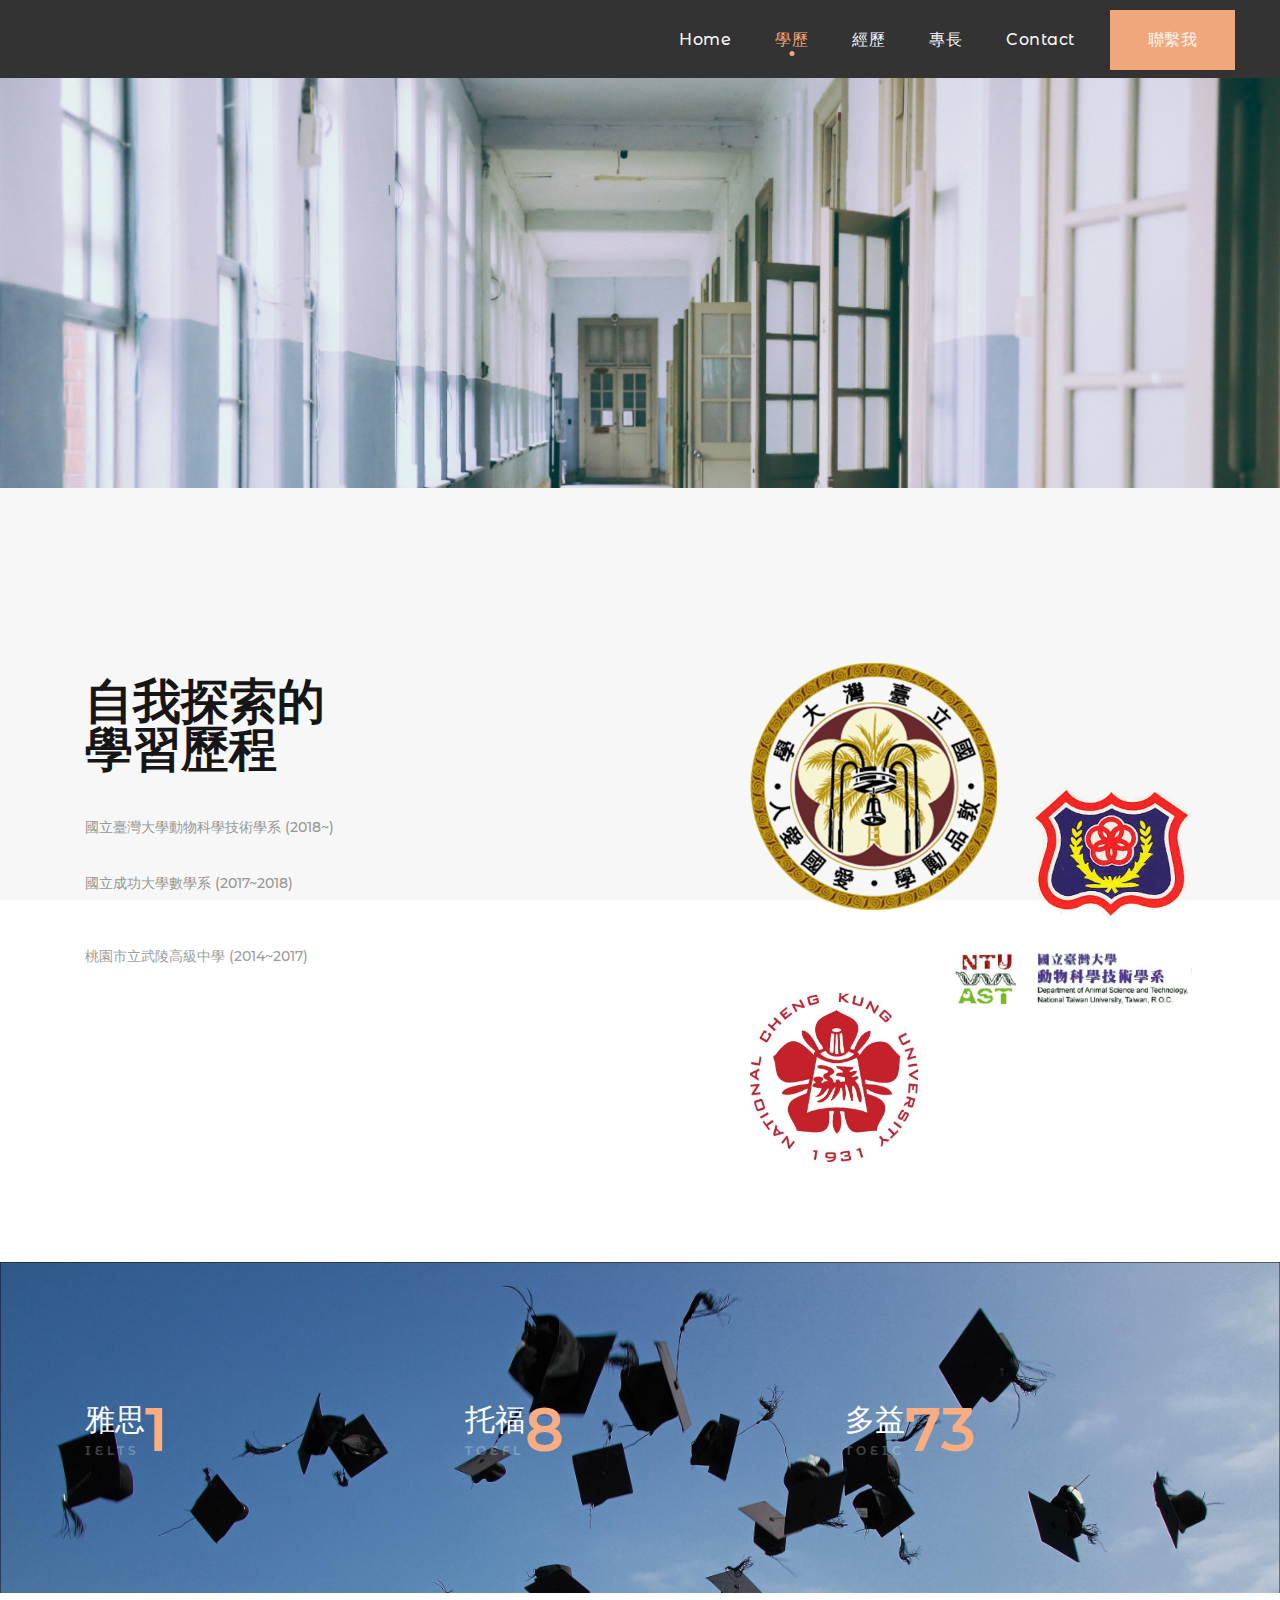
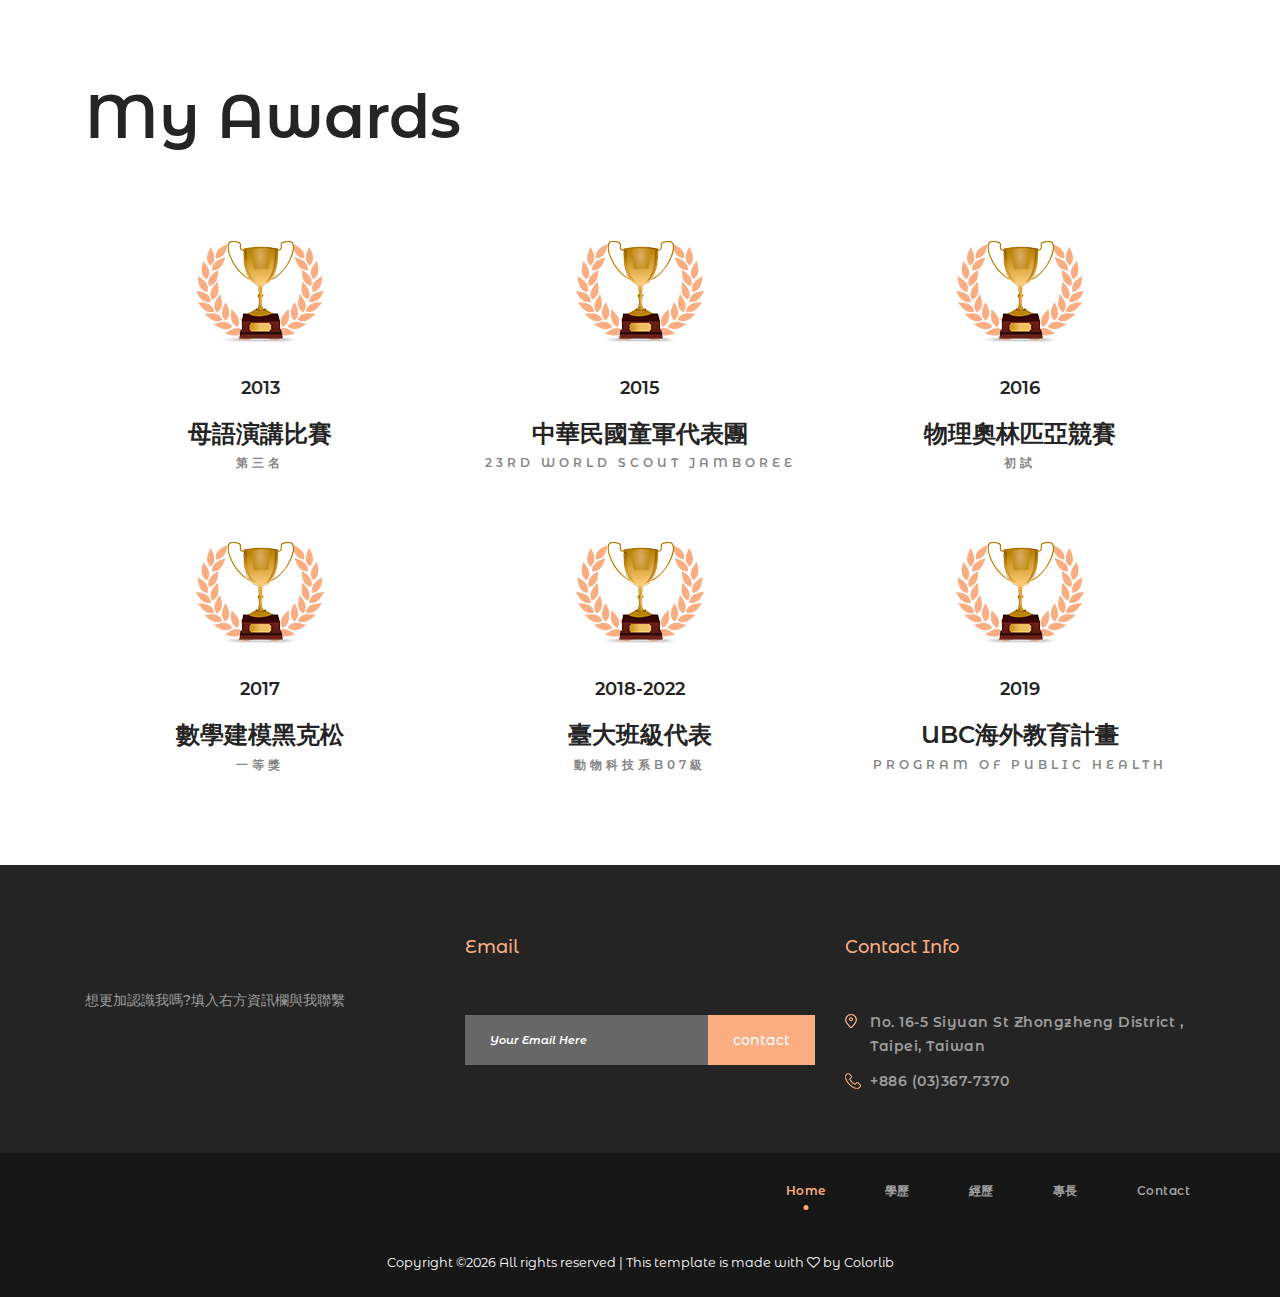
==== commit 949c210d: "Add files via upload" ====
--- a/about-us.html
+++ b/about-us.html
@@ -311,4 +311,4 @@
     <script src="js/main.js"></script>
 </body>
 
-</html>
+</html>